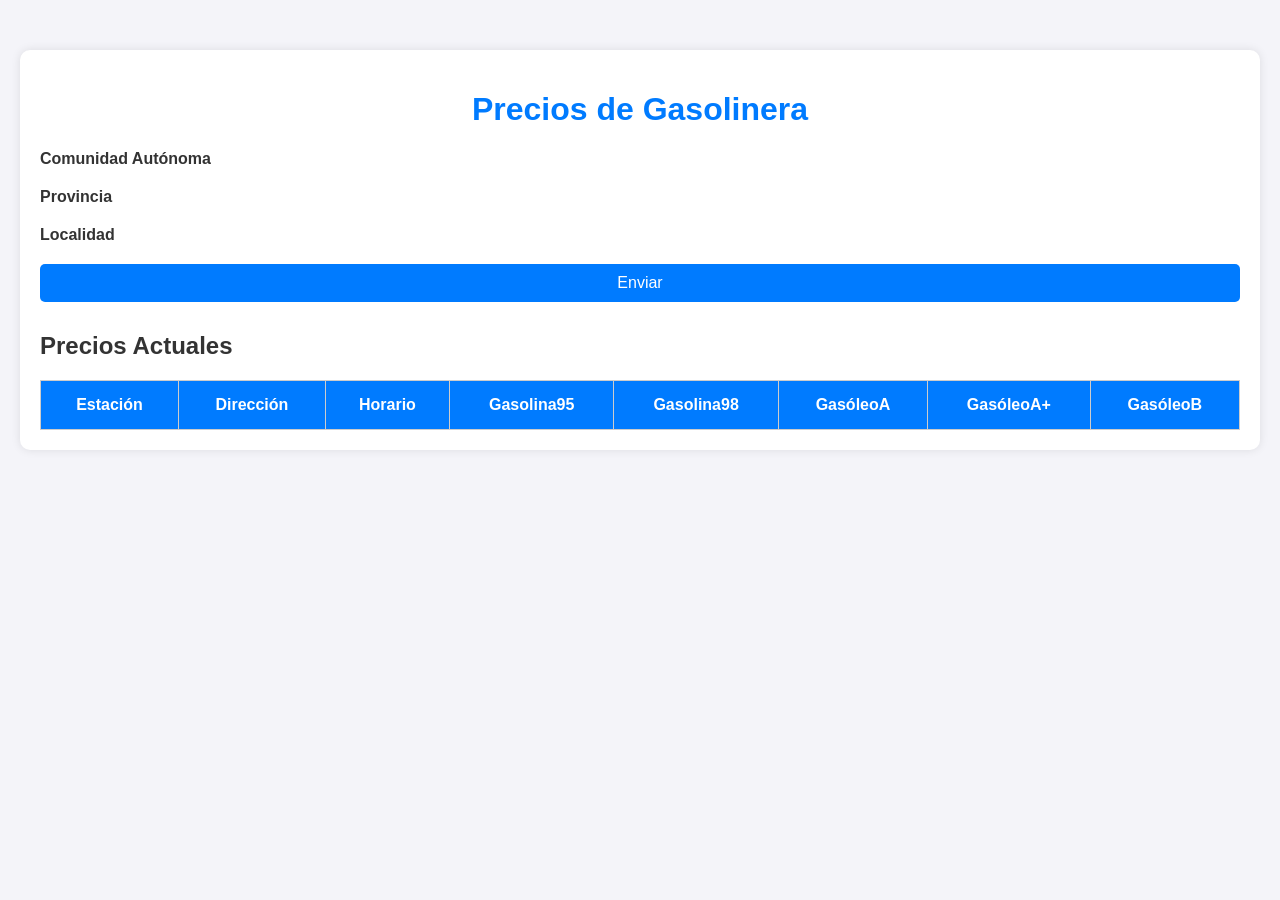
==== index.html @ 9485d3af "Primer commit del proyecto de precios las gasolineras. Archivos HTML, CSS y JS del proyecto que mues" ====
<!DOCTYPE html>
<html lang="es">
  <head>
    <meta charset="UTF-8" />
    <meta name="viewport" content="width=device-width, initial-scale=1.0" />
    <title>Precios de Gasolinera</title>
    <link rel="stylesheet" href="style.css" />
    <script src="index.js"></script>
  </head>
  <body>
    <div class="container">
      <h1>Precios de Gasolinera</h1>
      <form id="gasolineraForm">
        <div class="form-group" id="divComunidad">
          <label for="gasolina95">Comunidad Autónoma</label>
        </div>
        <div class="form-group" id="divProvincia">
          <label for="gasolina98">Provincia</label>
        </div>
        <div class="form-group" id="divLocalidad">
          <label for="diesel">Localidad</label>
        </div>
        <div class="form-group">
          <button type="submit">Enviar</button>
        </div>
      </form>

      <div class="table-container">
        <h2>Precios Actuales</h2>
        <table>
          <thead>
            <tr>
              <th>Estación</th>
              <th>Dirección</th>
              <th>Horario</th>
              <th>Gasolina95</th>
              <th>Gasolina98</th>
              <th>GasóleoA</th>
              <th>GasóleoA+</th>
              <th>GasóleoB</th>
            </tr>
          </thead>
          <tbody></tbody>
        </table>
      </div>
    </div>
  </body>
</html>
---- style.css ----
body {
  font-family: "Arial", sans-serif;
  background-color: #f4f4f9;
  color: #333;
  margin: 0;
  padding: 0;
}
.container {
  max-width: 1200px;
  margin: 50px auto;
  padding: 20px;
  background-color: #fff;
  box-shadow: 0 0 10px rgba(0, 0, 0, 0.1);
  border-radius: 10px;
}
h1 {
  text-align: center;
  color: #007bff;
}
.form-group {
  margin-bottom: 20px;
}
.form-group label {
  display: block;
  margin-bottom: 5px;
  font-weight: bold;
}
.form-group input {
  width: 100%;
  padding: 10px;
  border: 1px solid #ccc;
  border-radius: 5px;
  box-sizing: border-box;
}
.form-group button {
  width: 100%;
  padding: 10px;
  background-color: #007bff;
  color: #fff;
  border: none;
  border-radius: 5px;
  cursor: pointer;
  font-size: 16px;
}
.form-group button:hover {
  background-color: #0056b3;
}
.table-container {
  margin-top: 30px;
}
table {
  width: 100%;
  border-collapse: collapse;
}
table,
th,
td {
  border: 1px solid #ccc;
}
th,
td {
  padding: 15px;
  text-align: center;
}
th {
  background-color: #007bff;
  color: #fff;
}
td {
  background-color: #f9f9f9;
}
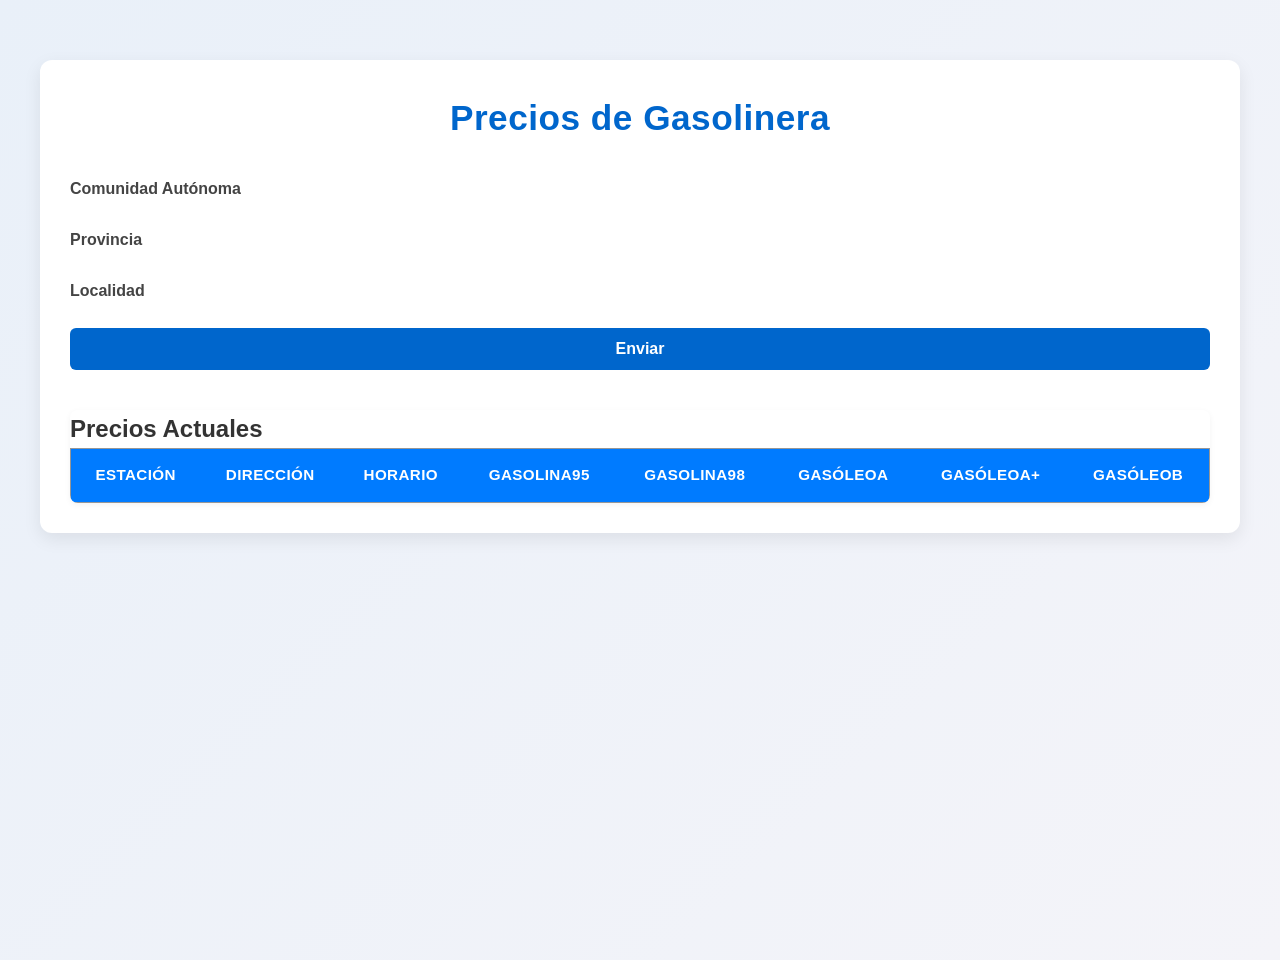
==== commit 9d0e7467: "Add files via upload" ====
--- a/index.html
+++ b/index.html
@@ -5,8 +5,17 @@
     <meta name="viewport" content="width=device-width, initial-scale=1.0" />
     <title>Precios de Gasolinera</title>
     <link rel="stylesheet" href="style.css" />
+    <link rel="manifest" href="manifest.json">
     <script src="index.js"></script>
   </head>
+
+  <script>
+  if ('serviceWorker' in navigator) {
+    navigator.serviceWorker.register('service-worker.js')
+      .then(() => console.log('Service Worker registrado'));
+  }
+  </script>
+
   <body>
     <div class="container">
       <h1>Precios de Gasolinera</h1>
--- a/style.css
+++ b/style.css
@@ -1,71 +1,188 @@
-body {
-  font-family: "Arial", sans-serif;
-  background-color: #f4f4f9;
-  color: #333;
+* {
+  box-sizing: border-box;
   margin: 0;
   padding: 0;
 }
+
+body {
+  font-family: "Segoe UI", Roboto, Arial, sans-serif;
+  background: linear-gradient(135deg, #e9f0f9 0%, #f4f4f9 100%);
+  color: #333;
+  line-height: 1.6;
+  min-height: 100vh;
+}
+
 .container {
   max-width: 1200px;
-  margin: 50px auto;
-  padding: 20px;
+  margin: 60px auto;
+  padding: 30px;
   background-color: #fff;
-  box-shadow: 0 0 10px rgba(0, 0, 0, 0.1);
-  border-radius: 10px;
+  border-radius: 12px;
+  box-shadow: 0 6px 18px rgba(0, 0, 0, 0.08);
+  transition: box-shadow 0.3s ease;
 }
+.container:hover {
+  box-shadow: 0 8px 24px rgba(0, 0, 0, 0.12);
+}
+
 h1 {
   text-align: center;
-  color: #007bff;
+  color: #0066cc;
+  font-size: 2.2rem;
+  margin-bottom: 30px;
+  letter-spacing: 0.5px;
 }
+
+/* ---------- Formulario ---------- */
 .form-group {
-  margin-bottom: 20px;
+  margin-bottom: 25px;
 }
 .form-group label {
   display: block;
-  margin-bottom: 5px;
-  font-weight: bold;
+  margin-bottom: 6px;
+  font-weight: 600;
+  color: #444;
 }
-.form-group input {
+.form-group input,
+.form-group select {
   width: 100%;
+  padding: 10px 12px;
+  border: 1px solid #ccc;
+  border-radius: 8px;
+  background: linear-gradient(135deg, #ffffff, #f7f7f7);
+  color: #333;
+  font-size: 16px;
+  appearance: none;       /* Quita flecha nativa para personalizar */
+  -webkit-appearance: none;
+  -moz-appearance: none;
+  transition: all 0.3s ease;
+  box-shadow: 0 2px 5px rgba(0,0,0,0.05);
+  cursor: pointer;
+  position: relative;
+}
+
+.form-group select {
+  background-image: url("data:image/svg+xml;charset=US-ASCII,%3Csvg xmlns='http://www.w3.org/2000/svg' width='16' height='16' fill='%23007bff' viewBox='0 0 16 16'%3E%3Cpath d='M1.5 5.5l6 6 6-6'/%3E%3C/svg%3E");
+  background-repeat: no-repeat;
+  background-position: right 12px center;
+  background-size: 16px;
+}
+
+.form-group select:hover {
+  border-color: #007bff;
+  box-shadow: 0 4px 10px rgba(0, 123, 255, 0.15);
+}
+
+.form-group select:focus {
+  border-color: #007bff;
+  background: linear-gradient(135deg, #ffffff, #eef6ff);
+  box-shadow: 0 0 0 3px rgba(0,123,255,0.2);
+}
+
+.form-group option {
+  background-color: #f8f9fa;
+  color: #333;
   padding: 10px;
-  border: 1px solid #ccc;
-  border-radius: 5px;
-  box-sizing: border-box;
 }
+
+.form-group option:hover {
+  background-color: #e2e6ea;
+}
+
 .form-group button {
   width: 100%;
-  padding: 10px;
-  background-color: #007bff;
+  padding: 12px;
+  background-color: #0066cc;
   color: #fff;
   border: none;
-  border-radius: 5px;
+  border-radius: 6px;
   cursor: pointer;
-  font-size: 16px;
+  font-size: 1rem;
+  font-weight: 600;
+  transition: background-color 0.3s ease;
 }
 .form-group button:hover {
-  background-color: #0056b3;
+  background-color: #004c99;
 }
+
 .table-container {
-  margin-top: 30px;
+  margin-top: 40px;
+  overflow-x: auto; /* scroll horizontal */
+  max-height: 500px; /* altura máxima para activar scroll vertical */
+  overflow-y: auto;  /* scroll vertical */
+  border-radius: 8px;
+  box-shadow: 0 2px 6px rgba(0, 0, 0, 0.05);
 }
+
+
 table {
   width: 100%;
   border-collapse: collapse;
+  font-size: 0.95rem;
+  min-width: 700px; /* Para permitir scroll horizontal */
 }
-table,
+
 th,
 td {
-  border: 1px solid #ccc;
-}
-th,
-td {
-  padding: 15px;
+  padding: 14px 10px;
   text-align: center;
 }
+
+thead th {
+  position: sticky;
+  top: 0;
+  background-color: #007bff; /* color de cabecera */
+  color: #fff;
+  z-index: 10; /* para estar encima de las filas */
+}
+
 th {
-  background-color: #007bff;
+  background-color: #0066cc;
   color: #fff;
+  font-weight: 600;
+  text-transform: uppercase;
+  letter-spacing: 0.4px;
 }
-td {
-  background-color: #f9f9f9;
+
+tbody tr:nth-child(even) td {
+  background-color: #f3f6fa;
 }
+
+tbody tr:hover td {
+  background-color: #e6f0fb;
+  transition: background-color 0.2s ease;
+}
+
+tr {
+  border: 1px solid rgb(150, 150, 150);
+}
+
+@media (max-width: 768px) {
+  .container {
+    margin: 30px 15px;
+    padding: 20px;
+  }
+
+  h1 {
+    font-size: 1.8rem;
+  }
+
+  th,
+  td {
+    padding: 12px 8px;
+    font-size: 0.9rem;
+  }
+
+  .table-container {
+    overflow-x: auto;
+  }
+
+  table {
+    min-width: 600px;
+  }
+
+  .table-container h2{
+    text-align: center;
+    padding: 10px;
+  }
+}
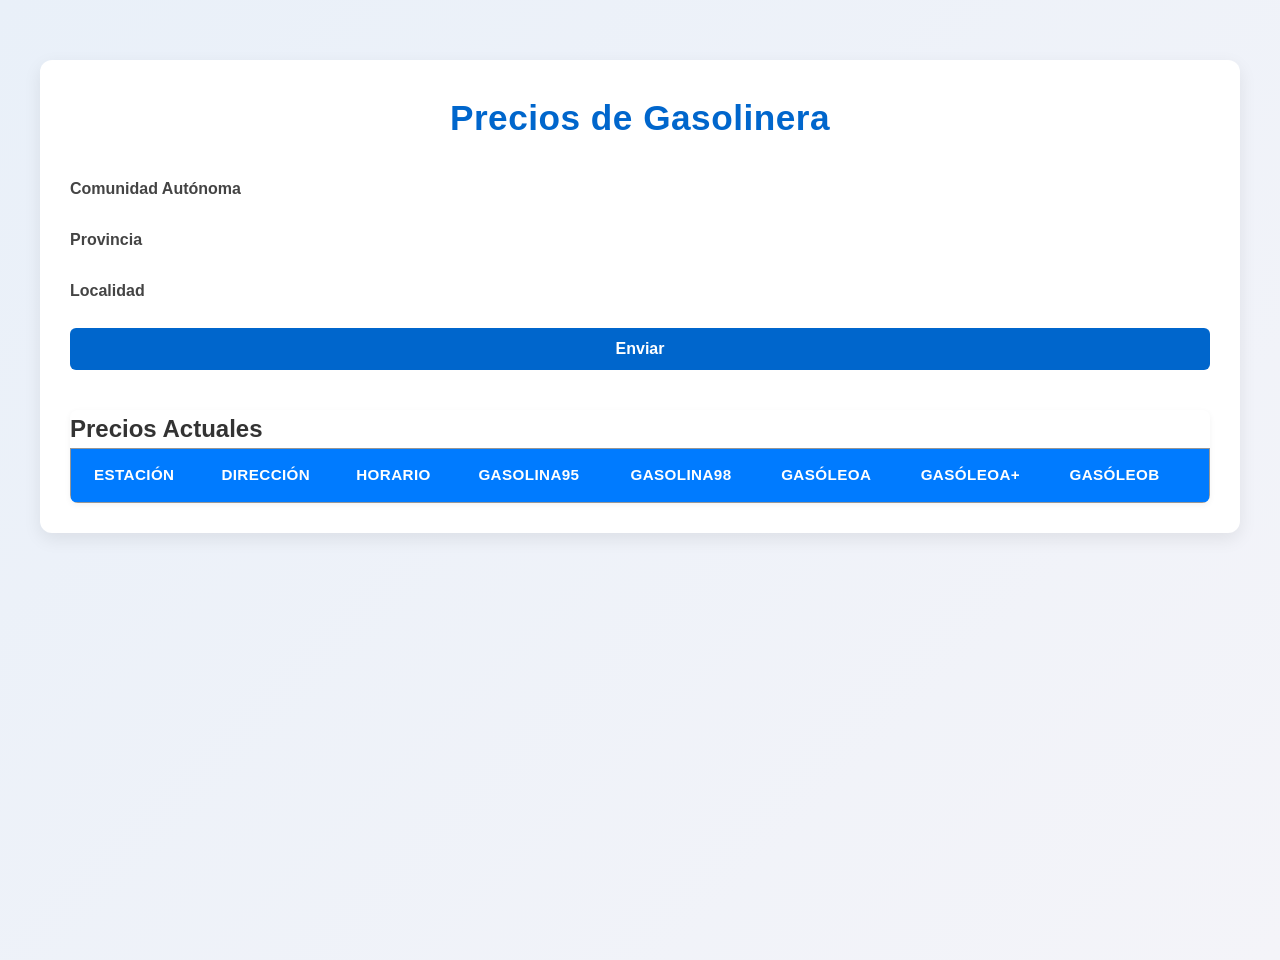
==== commit c64f0249: "Add files via upload" ====
--- a/index.html
+++ b/index.html
@@ -47,6 +47,7 @@
               <th>GasóleoA</th>
               <th>GasóleoA+</th>
               <th>GasóleoB</th>
+              <th></th>
             </tr>
           </thead>
           <tbody></tbody>
--- a/style.css
+++ b/style.css
@@ -33,7 +33,6 @@
   letter-spacing: 0.5px;
 }
 
-/* ---------- Formulario ---------- */
 .form-group {
   margin-bottom: 25px;
 }
@@ -52,7 +51,7 @@
   background: linear-gradient(135deg, #ffffff, #f7f7f7);
   color: #333;
   font-size: 16px;
-  appearance: none;       /* Quita flecha nativa para personalizar */
+  appearance: none;
   -webkit-appearance: none;
   -moz-appearance: none;
   transition: all 0.3s ease;
@@ -107,9 +106,9 @@
 
 .table-container {
   margin-top: 40px;
-  overflow-x: auto; /* scroll horizontal */
-  max-height: 500px; /* altura máxima para activar scroll vertical */
-  overflow-y: auto;  /* scroll vertical */
+  overflow-x: auto;
+  max-height: 500px;
+  overflow-y: auto;
   border-radius: 8px;
   box-shadow: 0 2px 6px rgba(0, 0, 0, 0.05);
 }
@@ -119,7 +118,7 @@
   width: 100%;
   border-collapse: collapse;
   font-size: 0.95rem;
-  min-width: 700px; /* Para permitir scroll horizontal */
+  min-width: 700px;
 }
 
 th,
@@ -131,9 +130,9 @@
 thead th {
   position: sticky;
   top: 0;
-  background-color: #007bff; /* color de cabecera */
+  background-color: #007bff;
   color: #fff;
-  z-index: 10; /* para estar encima de las filas */
+  z-index: 10;
 }
 
 th {
@@ -157,32 +156,53 @@
   border: 1px solid rgb(150, 150, 150);
 }
 
-@media (max-width: 768px) {
-  .container {
-    margin: 30px 15px;
-    padding: 20px;
-  }
-
-  h1 {
-    font-size: 1.8rem;
-  }
-
-  th,
+@media (max-width: 900px) {
+  table thead {
+    display: none;
+  }
+
+  table, tbody, tr, td {
+    display: block;
+    width: 100%;
+  }
+
+  tr {
+    margin-bottom: 15px;
+    border-radius: 8px;
+    background: #fff;
+    padding: 10px;
+  }
+
   td {
-    padding: 12px 8px;
-    font-size: 0.9rem;
-  }
-
-  .table-container {
-    overflow-x: auto;
-  }
-
-  table {
-    min-width: 600px;
-  }
-
-  .table-container h2{
-    text-align: center;
+    text-align: left;
     padding: 10px;
-  }
-}
+    position: relative;
+    padding-left: 19%;
+  }
+
+  td::before {
+    position: absolute;
+    left: 10px;
+    top: 10px;
+    font-weight: bold;
+  }
+
+  td:nth-child(1)::before { content: "Estación"; }
+  td:nth-child(2)::before { content: "Dirección"; }
+  td:nth-child(3)::before { content: "Horario"; }
+  td:nth-child(4)::before { content: "Gasolina95"; }
+  td:nth-child(5)::before { content: "Gasolina98"; }
+  td:nth-child(6)::before { content: "GasóleoA"; }
+  td:nth-child(7)::before { content: "GasóleoA+"; }
+  td:nth-child(8)::before { content: "GasóleoB"; }
+}
+
+.botonmapa{
+  background-color: yellow;
+  border: 1px solid rgb(192, 195, 0);
+  box-shadow: 1px 1px 10px rgb(179, 179, 179);
+  border-radius: 10px;
+  margin: 10px;
+  padding: 10px;
+  align-self: center;
+}
